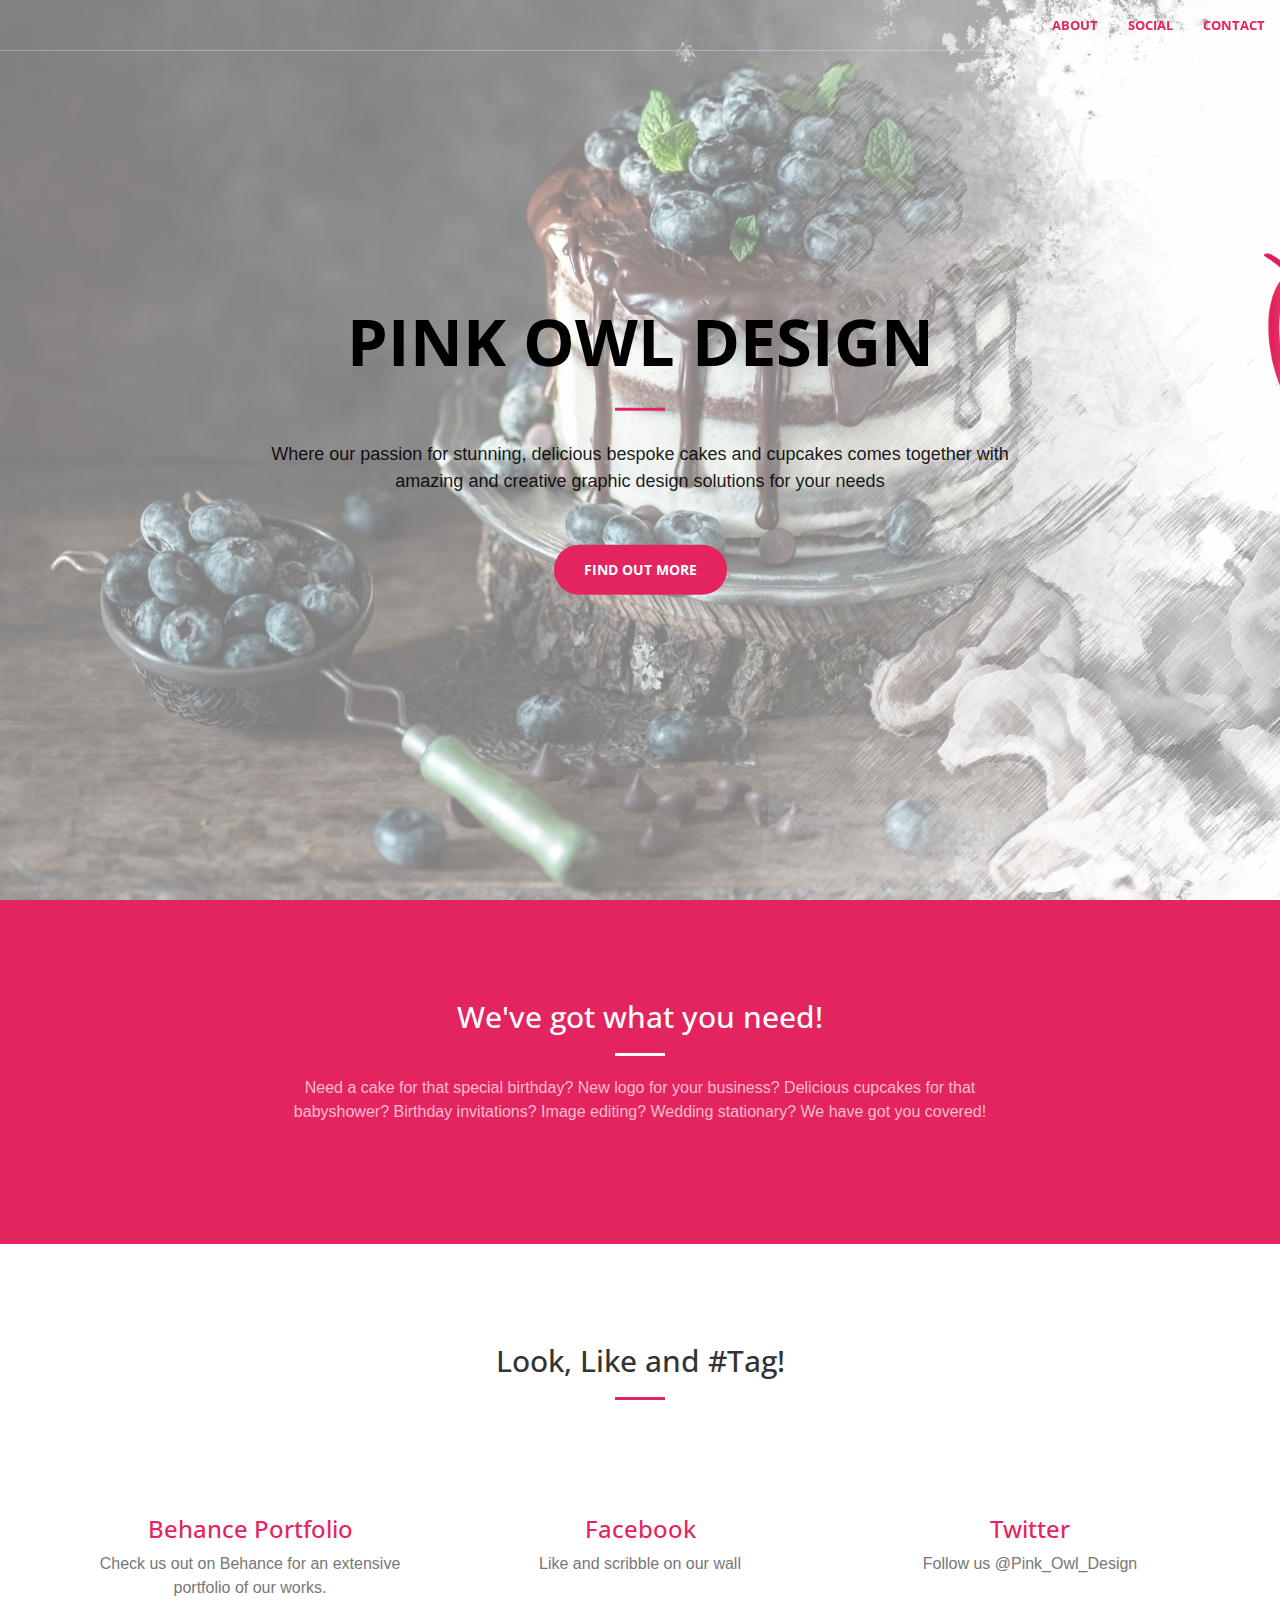
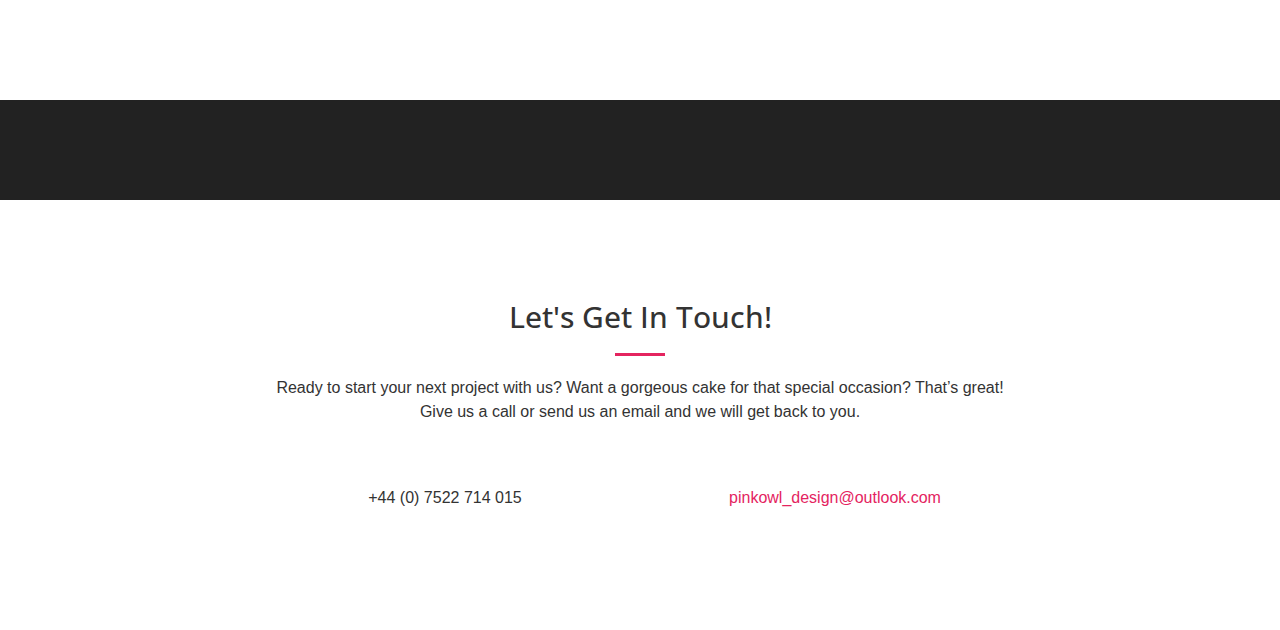
==== index.html @ 8c3bb0cd "Publishing to gh-pages (publish.sh) Sat, Apr  7, 2018  7:00:50 PM" ====
<!DOCTYPE html>
<html lang="en-us">
    <head>
        <meta charset="utf-8">
<meta http-equiv="X-UA-Compatible" content="IE=edge">
<meta name="viewport" content="width=device-width, initial-scale=1">
<meta name="author" content="Pink Owl Design">
<meta name="description" content="Bespoke Cakes and Graphic Design">
<meta name="generator" content="Hugo 0.38" />
<title>Pink Owl Design</title>

<!-- Favicon -->
<link rel="shortcut icon" href="https://pinkowl.github.io/favicon.ico">
<!-- Bootstrap Core CSS -->
<link rel="stylesheet" href="https://pinkowl.github.io/css/bootstrap.min.css" type="text/css">
<!-- Custom Fonts -->
<link href='//fonts.googleapis.com/css?family=Open+Sans:300italic,400italic,600italic,700italic,800italic,400,300,600,700,800' rel='stylesheet' type='text/css'>
<link href='//fonts.googleapis.com/css?family=Merriweather:400,300,300italic,400italic,700,700italic,900,900italic' rel='stylesheet' type='text/css'>
<link rel="stylesheet" href="https://pinkowl.github.io/font-awesome/css/font-awesome.min.css" type="text/css">
<!-- Plugin CSS -->
<link rel="stylesheet" href="https://pinkowl.github.io/css/animate.min.css" type="text/css">
<!-- Custom CSS -->
<link rel="stylesheet" href="https://pinkowl.github.io/css/creative.css" type="text/css">
<link rel="stylesheet" href="https://pinkowl.github.io/css/modals.css" type="text/css">

<!-- HTML5 Shim and Respond.js IE8 support of HTML5 elements and media queries -->
<!-- WARNING: Respond.js doesn't work if you view the page via file:// -->
<!--[if lt IE 9]>
        <script src="https://oss.maxcdn.com/libs/html5shiv/3.7.0/html5shiv.js"></script>
        <script src="https://oss.maxcdn.com/libs/respond.js/1.4.2/respond.min.js"></script>
<![endif]-->

    </head>
    <body id="page-top">
        
            <!-- NAVIGATION -->
<nav id="mainNav" class="navbar navbar-default navbar-fixed-top">
    <div class="container-fluid">
        <!-- Brand and toggle get grouped for better mobile display -->
        <div class="navbar-header">
            <button type="button" class="navbar-toggle collapsed" data-toggle="collapse" data-target="#bs-example-navbar-collapse-1">
                <span class="sr-only">Toggle navigation</span>
                <span class="icon-bar"></span>
                <span class="icon-bar"></span>
                <span class="icon-bar"></span>
            </button>
            
        </div>
        <!-- Collect the nav links, forms, and other content for toggling -->
        <div class="collapse navbar-collapse" id="bs-example-navbar-collapse-1">
            <ul class="nav navbar-nav navbar-right">
                
                    <li>
                        <a class="page-scroll" href="#about">About</a>
                    </li>
                
                
                    <li>
                        <a class="page-scroll" href="#services">Social</a>
                    </li>
                
                
                
                
                    <li>
                        <a class="page-scroll" href="#contact">Contact</a>
                    </li>
                
            </ul>
        </div>
        <!-- /.navbar-collapse -->
    </div>
    <!-- /.container-fluid -->
</nav>

        

        
            <!-- HEADER -->
<header>
    <div class="header-content">
        <div class="header-content-inner">
            
                <h1>Pink Owl Design</h1>
            
            
                <hr>
            
            
                <p>Where our passion for stunning, delicious bespoke cakes and cupcakes comes together with amazing and creative graphic design solutions for your needs</p>
            
            
                <a href="#about" class="btn btn-primary btn-xl page-scroll">Find out more</a>
            
        </div>
    </div>
</header>

        

        
            <!-- ABOUT -->
<section class="bg-primary" id="about">
    <div class="container">
        <div class="row">
            <div class="col-lg-8 col-lg-offset-2 text-center">
                
                    <h2 class="section-heading">We&#39;ve got what you need!</h2>
                
                
                    <hr class="light">
                
                
                    <p class="text-faded">Need a cake for that special birthday? New logo for your business? Delicious cupcakes for that babyshower? Birthday invitations? Image editing? Wedding stationary? We have got you covered!</p>
                
                
            </div>
        </div>
    </div>
</section>

        

        
            <!-- SERVICES -->
<section id="services">
    
        <div class="container">
            <div class="row">
                <div class="col-lg-12 text-center">
                    <h2 class="section-heading">Look, Like and #Tag!</h2>
                    <hr class="primary">
                </div>
            </div>
        </div>
    
    <div class="container">
        <div class="row">
            
            <div class="col-lg-4 col-md-6 text-center">
                <div class="service-box">
                    
                    <a href="https://www.behance.net/stardustedb29c">
                    
                        
                        <i class=fa&#32;fa-4x&#32;fa-behance&#32;wow&#32;bounceIn&#32;text-primary></i>
                            
                        <h3>Behance Portfolio</h3>
                        
                            <p class="text-muted">Check us out on Behance for an extensive portfolio of our works.</p>
                        
                    
                    </a>
                    
                </div>
            </div>
            
            <div class="col-lg-4 col-md-6 text-center">
                <div class="service-box">
                    
                    <a href="https://www.facebook.com/Pink-Owl-Design-2065631860380240">
                    
                        
                        <i class=fa&#32;fa-4x&#32;fa-facebook-square&#32;wow&#32;bounceIn&#32;text-primary></i>
                            
                        <h3>Facebook</h3>
                        
                            <p class="text-muted">Like and scribble on our wall</p>
                        
                    
                    </a>
                    
                </div>
            </div>
            
            <div class="col-lg-4 col-md-6 text-center">
                <div class="service-box">
                    
                    <a href="https://twitter.com/Pink_Owl_Design">
                    
                        
                        <i class=fa&#32;fa-4x&#32;fa-twitter&#32;wow&#32;bounceIn&#32;text-primary></i>
                            
                        <h3>Twitter</h3>
                        
                            <p class="text-muted">Follow us @Pink_Owl_Design</p>
                        
                    
                    </a>
                    
                </div>
            </div>
            
        </div>
    </div>
</section>

        

        

        

        
            <!-- ASIDE -->
<aside class="bg-dark">
    <div class="container text-center">
        <div class="call-to-action">
            
            
        </div>
    </div>
</aside>

        

        
            <!-- CONTACT -->
<section id="contact">
    <div class="container">
        <div class="row">
            <div class="col-lg-8 col-lg-offset-2 text-center">
                
                    <h2 class="section-heading">Let&#39;s Get In Touch!</h2>
                
                
                    <hr class="primary">
                
                
                    <p>Ready to start your next project with us? Want a gorgeous cake for that special occasion? That&rsquo;s great! Give us a call or send us an email and we will get back to you.</p>
                
            </div>
            
                <div class="
                
                    col-lg-4
                
                col-lg-offset-2 text-center">
                    <i class="fa fa-phone fa-3x wow bounceIn"></i>
                    <p>&#43;44 (0) 7522 714 015</p>
                </div>
            
            
                <div class="
                
                    col-lg-4
                
                 text-center">
                    <i class="fa fa-envelope-o fa-3x wow bounceIn" data-wow-delay=".1s"></i>
                    <p><a href="mailto:pinkowl_design@outlook.com">pinkowl_design@outlook.com</a></p>
                </div>
            
        </div>
    </div>
</section>

        

        

        <!-- jQuery -->
<script src="https://pinkowl.github.io/js/jquery.js"></script>
<!-- Bootstrap Core JavaScript -->
<script src="https://pinkowl.github.io/js/bootstrap.min.js"></script>
<!-- Plugin JavaScript -->
<script src="https://pinkowl.github.io/js/jquery.easing.min.js"></script>
<script src="https://pinkowl.github.io/js/jquery.fittext.js"></script>
<script src="https://pinkowl.github.io/js/wow.min.js"></script>

<!-- Custom Theme JavaScript -->
<script src="https://pinkowl.github.io/js/creative.js"></script>


        
    </body>
</html>
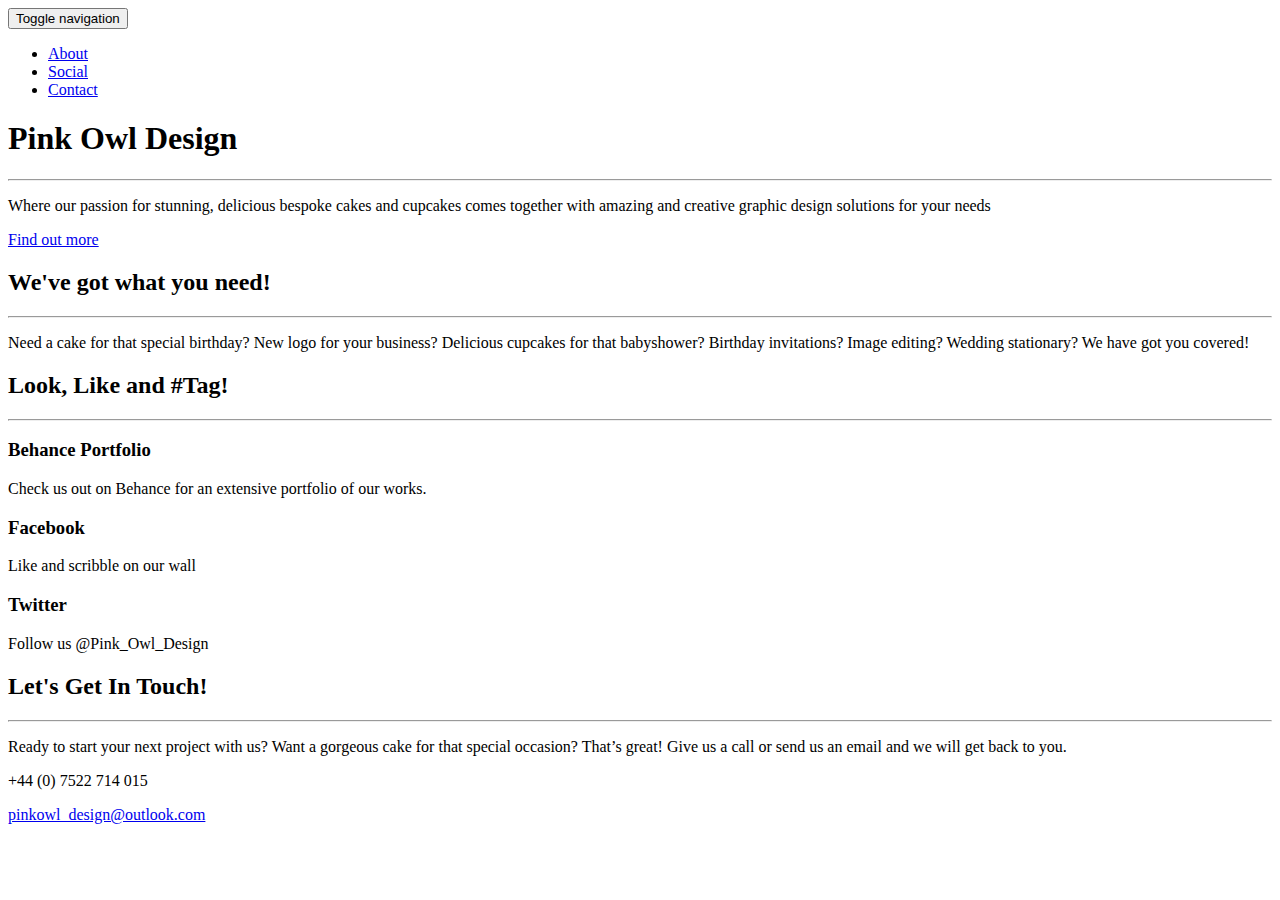
==== commit 5b11916c: "Publishing to gh-pages (publish.sh) Wed May 16 21:13:51 BST 2018" ====
--- a/index.html
+++ b/index.html
@@ -6,22 +6,22 @@
 <meta name="viewport" content="width=device-width, initial-scale=1">
 <meta name="author" content="Pink Owl Design">
 <meta name="description" content="Bespoke Cakes and Graphic Design">
-<meta name="generator" content="Hugo 0.38" />
+<meta name="generator" content="Hugo 0.40.1" />
 <title>Pink Owl Design</title>
 
 <!-- Favicon -->
-<link rel="shortcut icon" href="https://pinkowl.github.io/favicon.ico">
+<link rel="shortcut icon" href="https://www.pinkowl-design.com/favicon.ico">
 <!-- Bootstrap Core CSS -->
-<link rel="stylesheet" href="https://pinkowl.github.io/css/bootstrap.min.css" type="text/css">
+<link rel="stylesheet" href="https://www.pinkowl-design.com/css/bootstrap.min.css" type="text/css">
 <!-- Custom Fonts -->
 <link href='//fonts.googleapis.com/css?family=Open+Sans:300italic,400italic,600italic,700italic,800italic,400,300,600,700,800' rel='stylesheet' type='text/css'>
 <link href='//fonts.googleapis.com/css?family=Merriweather:400,300,300italic,400italic,700,700italic,900,900italic' rel='stylesheet' type='text/css'>
-<link rel="stylesheet" href="https://pinkowl.github.io/font-awesome/css/font-awesome.min.css" type="text/css">
+<link rel="stylesheet" href="https://www.pinkowl-design.com/font-awesome/css/font-awesome.min.css" type="text/css">
 <!-- Plugin CSS -->
-<link rel="stylesheet" href="https://pinkowl.github.io/css/animate.min.css" type="text/css">
+<link rel="stylesheet" href="https://www.pinkowl-design.com/css/animate.min.css" type="text/css">
 <!-- Custom CSS -->
-<link rel="stylesheet" href="https://pinkowl.github.io/css/creative.css" type="text/css">
-<link rel="stylesheet" href="https://pinkowl.github.io/css/modals.css" type="text/css">
+<link rel="stylesheet" href="https://www.pinkowl-design.com/css/creative.css" type="text/css">
+<link rel="stylesheet" href="https://www.pinkowl-design.com/css/modals.css" type="text/css">
 
 <!-- HTML5 Shim and Respond.js IE8 support of HTML5 elements and media queries -->
 <!-- WARNING: Respond.js doesn't work if you view the page via file:// -->
@@ -137,56 +137,32 @@
     <div class="container">
         <div class="row">
             
-            <div class="col-lg-4 col-md-6 text-center">
+            <div class="col-lg-3 col-md-6 text-center">
                 <div class="service-box">
-                    
-                    <a href="https://www.behance.net/stardustedb29c">
-                    
-                        
-                        <i class=fa&#32;fa-4x&#32;fa-behance&#32;wow&#32;bounceIn&#32;text-primary></i>
-                            
-                        <h3>Behance Portfolio</h3>
-                        
-                            <p class="text-muted">Check us out on Behance for an extensive portfolio of our works.</p>
-                        
-                    
-                    </a>
-                    
-                </div>
-            </div>
-            
-            <div class="col-lg-4 col-md-6 text-center">
+                    <i class="fa fa-4x  wow bounceIn text-primary"></i>
+                    <h3>Behance Portfolio</h3>
+                    
+                        <p class="text-muted">Check us out on Behance for an extensive portfolio of our works.</p>
+                    
+                </div>
+            </div>
+            
+            <div class="col-lg-3 col-md-6 text-center">
                 <div class="service-box">
-                    
-                    <a href="https://www.facebook.com/Pink-Owl-Design-2065631860380240">
-                    
-                        
-                        <i class=fa&#32;fa-4x&#32;fa-facebook-square&#32;wow&#32;bounceIn&#32;text-primary></i>
-                            
-                        <h3>Facebook</h3>
-                        
-                            <p class="text-muted">Like and scribble on our wall</p>
-                        
-                    
-                    </a>
-                    
-                </div>
-            </div>
-            
-            <div class="col-lg-4 col-md-6 text-center">
+                    <i class="fa fa-4x  wow bounceIn text-primary"></i>
+                    <h3>Facebook</h3>
+                    
+                        <p class="text-muted">Like and scribble on our wall</p>
+                    
+                </div>
+            </div>
+            
+            <div class="col-lg-3 col-md-6 text-center">
                 <div class="service-box">
-                    
-                    <a href="https://twitter.com/Pink_Owl_Design">
-                    
-                        
-                        <i class=fa&#32;fa-4x&#32;fa-twitter&#32;wow&#32;bounceIn&#32;text-primary></i>
-                            
-                        <h3>Twitter</h3>
-                        
-                            <p class="text-muted">Follow us @Pink_Owl_Design</p>
-                        
-                    
-                    </a>
+                    <i class="fa fa-4x  wow bounceIn text-primary"></i>
+                    <h3>Twitter</h3>
+                    
+                        <p class="text-muted">Follow us @Pink_Owl_Design</p>
                     
                 </div>
             </div>
@@ -259,16 +235,16 @@
         
 
         <!-- jQuery -->
-<script src="https://pinkowl.github.io/js/jquery.js"></script>
+<script src="https://www.pinkowl-design.com/js/jquery.js"></script>
 <!-- Bootstrap Core JavaScript -->
-<script src="https://pinkowl.github.io/js/bootstrap.min.js"></script>
+<script src="https://www.pinkowl-design.com/js/bootstrap.min.js"></script>
 <!-- Plugin JavaScript -->
-<script src="https://pinkowl.github.io/js/jquery.easing.min.js"></script>
-<script src="https://pinkowl.github.io/js/jquery.fittext.js"></script>
-<script src="https://pinkowl.github.io/js/wow.min.js"></script>
+<script src="https://www.pinkowl-design.com/js/jquery.easing.min.js"></script>
+<script src="https://www.pinkowl-design.com/js/jquery.fittext.js"></script>
+<script src="https://www.pinkowl-design.com/js/wow.min.js"></script>
 
 <!-- Custom Theme JavaScript -->
-<script src="https://pinkowl.github.io/js/creative.js"></script>
+<script src="https://www.pinkowl-design.com/js/creative.js"></script>
 
 
         
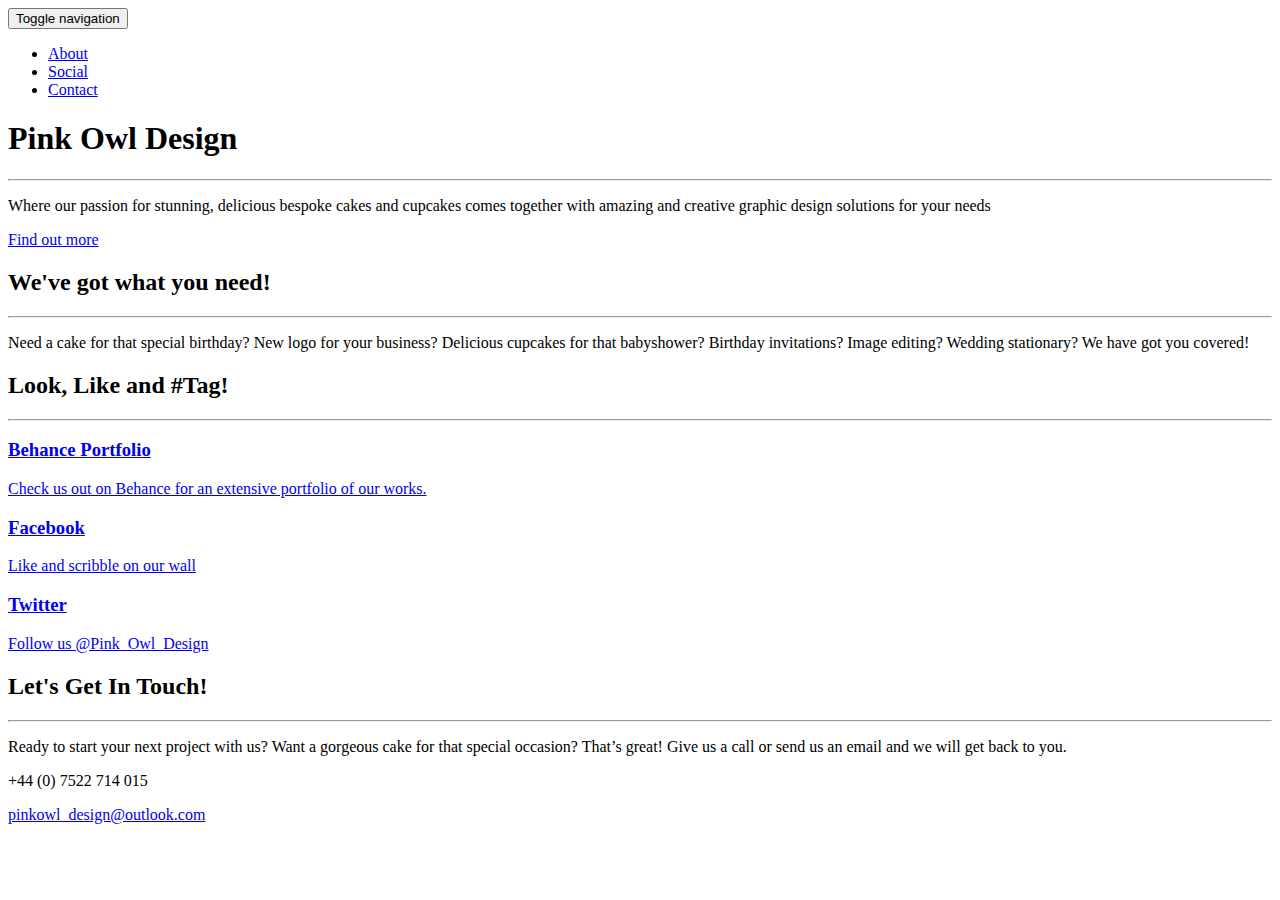
==== commit d7240830: "Publishing to gh-pages (publish.sh) Fri Aug 24 08:43:24 SAST 2018" ====
--- a/index.html
+++ b/index.html
@@ -137,35 +137,53 @@
     <div class="container">
         <div class="row">
             
-            <div class="col-lg-3 col-md-6 text-center">
-                <div class="service-box">
-                    <i class="fa fa-4x  wow bounceIn text-primary"></i>
-                    <h3>Behance Portfolio</h3>
-                    
-                        <p class="text-muted">Check us out on Behance for an extensive portfolio of our works.</p>
-                    
-                </div>
-            </div>
-            
-            <div class="col-lg-3 col-md-6 text-center">
-                <div class="service-box">
-                    <i class="fa fa-4x  wow bounceIn text-primary"></i>
-                    <h3>Facebook</h3>
-                    
-                        <p class="text-muted">Like and scribble on our wall</p>
-                    
-                </div>
-            </div>
-            
-            <div class="col-lg-3 col-md-6 text-center">
-                <div class="service-box">
-                    <i class="fa fa-4x  wow bounceIn text-primary"></i>
-                    <h3>Twitter</h3>
-                    
-                        <p class="text-muted">Follow us @Pink_Owl_Design</p>
-                    
-                </div>
-            </div>
+            
+            <a href="https://www.behance.net/stardustedb29c">
+            
+                <div class="col-lg-3 col-md-6 text-center">
+                    <div class="service-box">
+                        <i class="fa fa-4x  wow bounceIn text-primary"></i>
+                        <h3>Behance Portfolio</h3>
+                        
+                            <p class="text-muted">Check us out on Behance for an extensive portfolio of our works.</p>
+                        
+                    </div>
+                </div>
+            
+            </a>
+            
+            
+            
+            <a href="https://www.facebook.com/Pink-Owl-Design-2065631860380240">
+            
+                <div class="col-lg-3 col-md-6 text-center">
+                    <div class="service-box">
+                        <i class="fa fa-4x  wow bounceIn text-primary"></i>
+                        <h3>Facebook</h3>
+                        
+                            <p class="text-muted">Like and scribble on our wall</p>
+                        
+                    </div>
+                </div>
+            
+            </a>
+            
+            
+            
+            <a href="https://twitter.com/Pink_Owl_Design">
+            
+                <div class="col-lg-3 col-md-6 text-center">
+                    <div class="service-box">
+                        <i class="fa fa-4x  wow bounceIn text-primary"></i>
+                        <h3>Twitter</h3>
+                        
+                            <p class="text-muted">Follow us @Pink_Owl_Design</p>
+                        
+                    </div>
+                </div>
+            
+            </a>
+            
             
         </div>
     </div>
